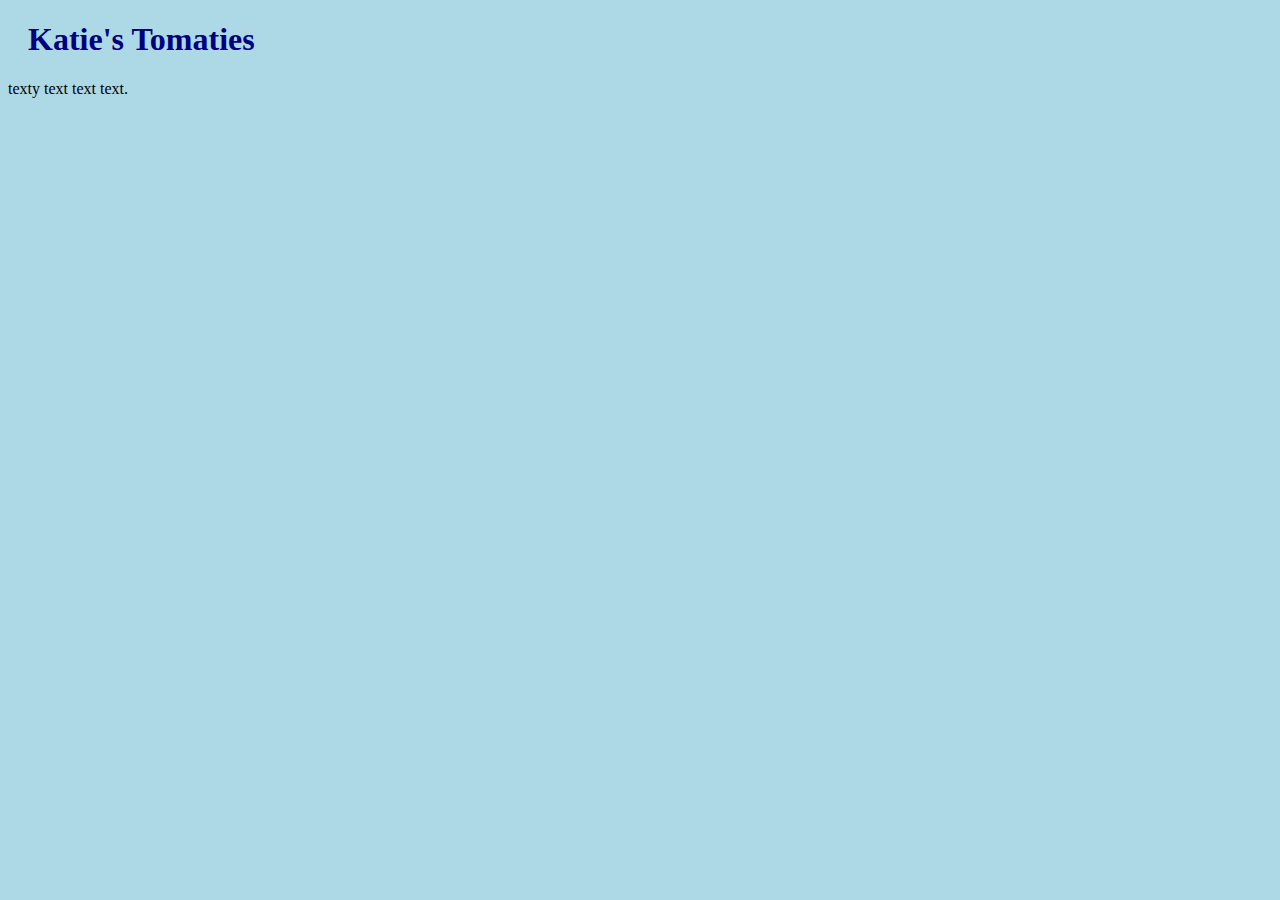
==== www/index.html @ aa74b1ae "reorganzing files" ====
<!DOCTYPE html>
<html>

	<head>
		<title>Katie's Tomaties</title>
		<link rel="stylesheet" href="styles.css">
	</head>

	<body>


		<h1>Katie's Tomaties</h1>

		<p>texty text text text.</p>


	</body>
</html>
---- www/styles.css ----
body {
	background-color: lightblue;
}

h1 {
	color: navy;
	margin-left: 20px;
}
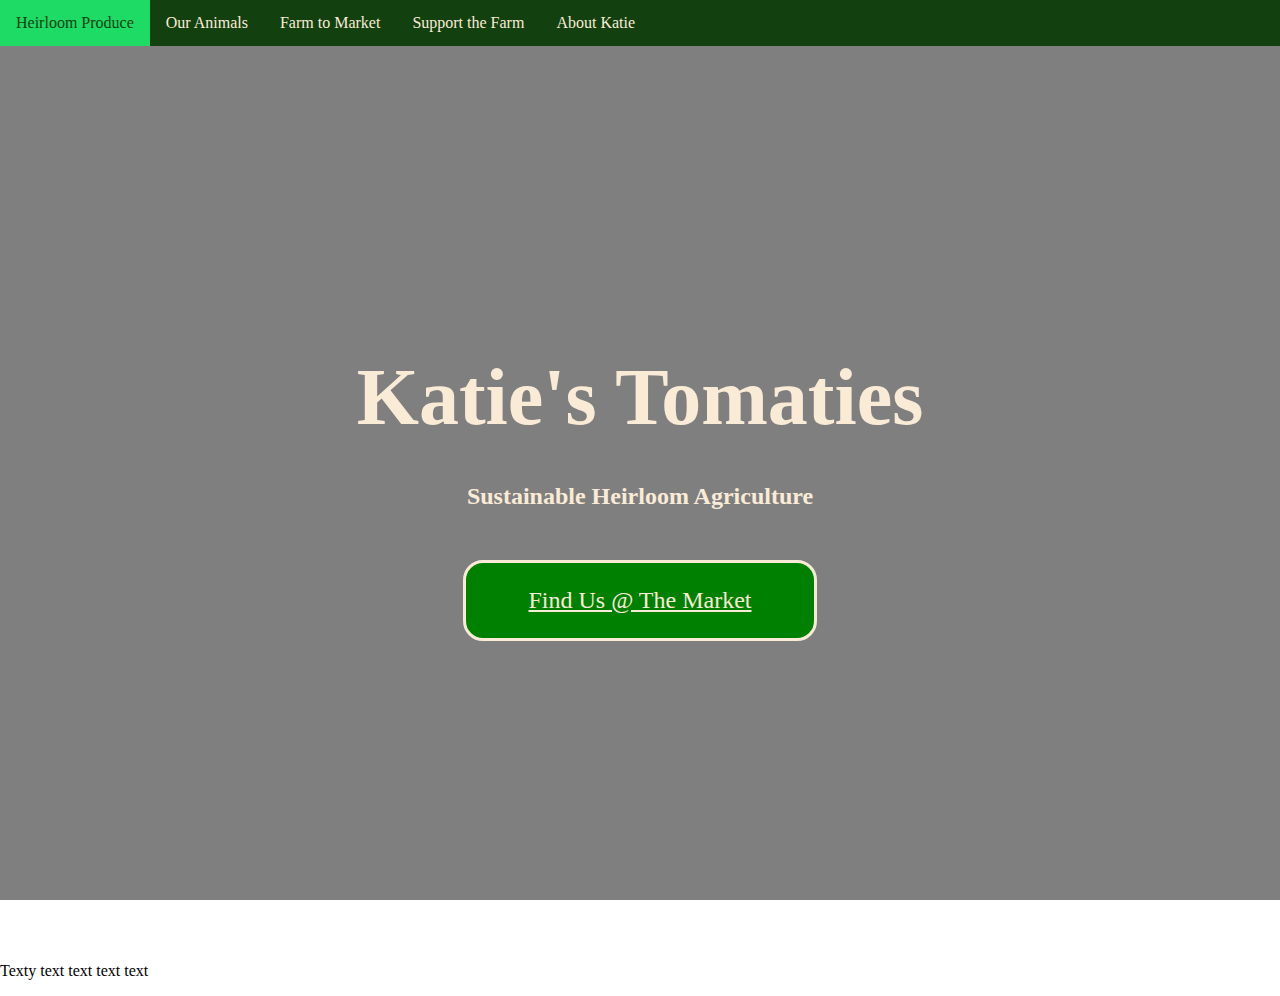
==== commit deb9b00a: "hero image, hero text, nav bar" ====
--- a/www/index.html
+++ b/www/index.html
@@ -1,18 +1,33 @@
 <!DOCTYPE html>
 <html>
 
-	<head>
-		<title>Katie's Tomaties</title>
-		<link rel="stylesheet" href="styles.css">
-	</head>
+<head>
+    <title>Katie's Tomaties</title>
+    <link rel="stylesheet" href="styles.css">
+</head>
 
-	<body>
+<body>
 
+<ul>
+    <li><a class="active" href="https://google.com/">Heirloom Produce</a></li>
+    <li><a href="https://google.com/">Our Animals</a></li>
+    <li><a href="https://google.com/">Farm to Market</a></li>
+    <li><a href="https://google.com/">Support the Farm</a></li>
+    <li><a href="https://google.com/">About Katie</a></li>
+</ul>
 
-		<h1>Katie's Tomaties</h1>
+<section class="hero">
+    <div class="hero-inner">
+        <h1>Katie's Tomaties</h1>
+        <h2>Sustainable Heirloom Agriculture</h2>
+        <a href="https://google.com/" class="btn">Find Us @ The Market</a>
+    </div>
+</section>
+<main>
+    <p>
+        Texty text text text text
+    </p>
+</main>
+</body>
 
-		<p>texty text text text.</p>
-
-
-	</body>
 </html>
--- a/www/styles.css
+++ b/www/styles.css
@@ -1,8 +1,97 @@
 body {
-	background-color: lightblue;
+	margin: 0;
+	font-family: "verdana";
 }
 
-h1 {
-	color: navy;
-	margin-left: 20px;
+ul {
+	list-style-type: none;
+	margin: 0;
+	padding: 0;
+	overflow: hidden;
+	background-color: #12400f;
+}
+
+li {
+	float: left;
+}
+
+li a {
+	display: block;
+	color: antiquewhite;
+	text-align: center;
+	padding: 14px 16px;
+	text-decoration: none;
+}
+
+li a:hover {
+	background-color: #1ddb65;
+	color: #12400f;
+}
+
+.sticky {
+	position: fixed;
+	top: 0;
+	width: 100%;
+}
+
+.sticky + .content {
+	padding-top: 60px;
+}
+
+.hero {
+	/* Sizing */
+	width: 100vw;
+	height: 100vh;
+
+	display: flex;
+	justify-content: center;
+	align-items: center;
+
+	/* Text styles */
+	text-align: center;
+	color: antiquewhite;
+
+	/* Background styles */
+	background-image: linear-gradient(rgba(0, 0, 0, 0.5), rgba(0, 0, 0, 0.5)), url(dirtyhandsandsprout.jpg);
+	background-size: cover;
+	background-position: center center;
+	background-repeat: no-repeat;
+	background-attachment: fixed;
+}
+
+.hero h1 {
+	/* Text styles */
+	font-size: 5em;
+
+	/* Margins */
+	margin-top: 0;
+	margin-bottom: 0.5em;
+}
+
+.hero .btn {
+	/* Positioning and sizing */
+	display: block;
+	width: 300px;
+
+	/* Padding and margins */
+	padding: 1em;
+	margin-top: 50px;
+	margin-left: auto;
+	margin-right: auto;
+
+	/* Text styles */
+	color: antiquewhite;
+	font-size: 1.5em;
+
+	/* Border styles */
+	border: 3px solid antiquewhite;
+	border-radius: 20px;
+
+	background-color: green;
+}
+
+.btn:hover {
+	background-color: #12400f;
+	color: white;
+}
 }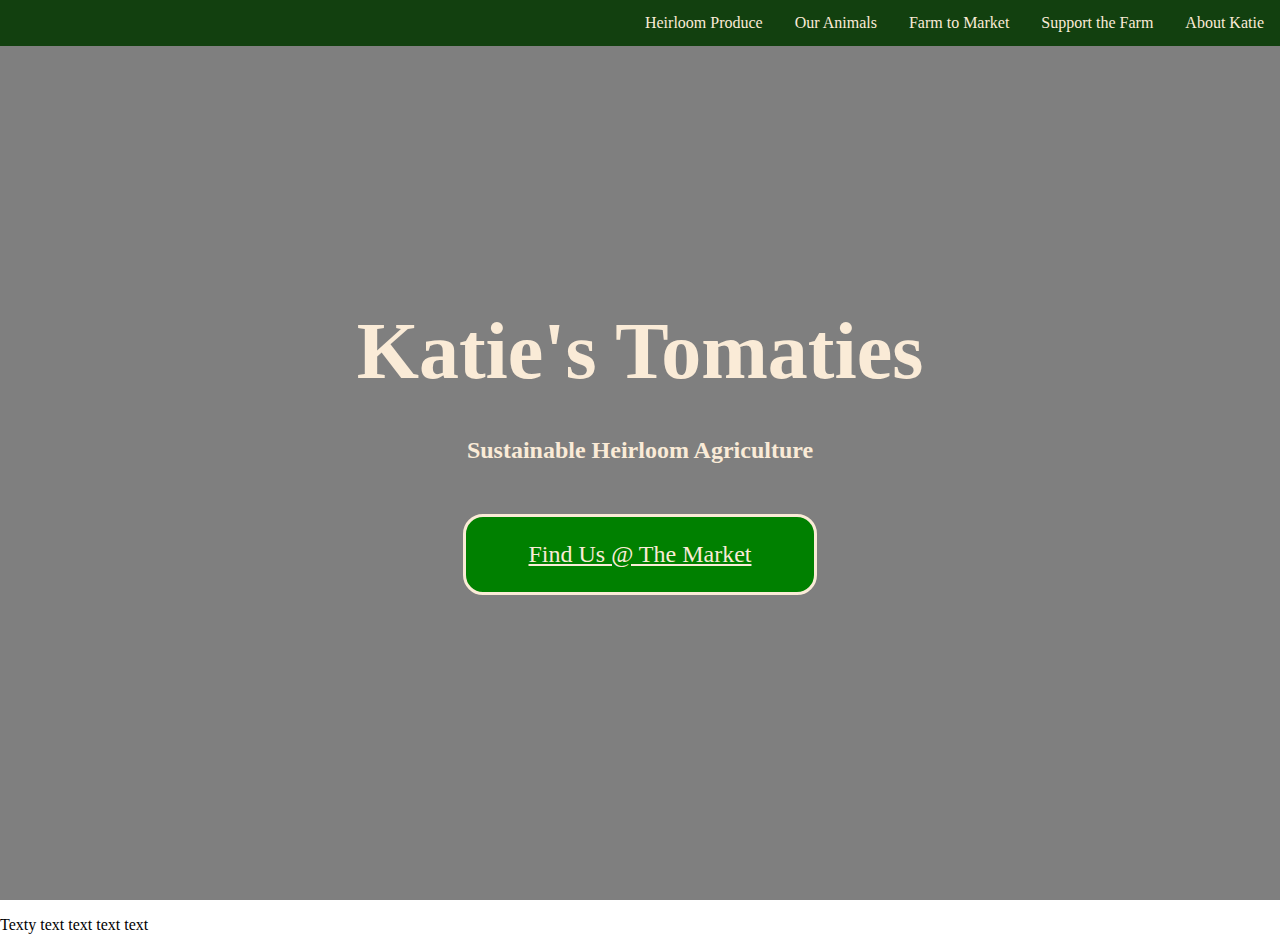
==== commit b9cf33a0: "added fixed nav bar" ====
--- a/www/index.html
+++ b/www/index.html
@@ -8,13 +8,15 @@
 
 <body>
 
-<ul>
-    <li><a class="active" href="https://google.com/">Heirloom Produce</a></li>
-    <li><a href="https://google.com/">Our Animals</a></li>
-    <li><a href="https://google.com/">Farm to Market</a></li>
-    <li><a href="https://google.com/">Support the Farm</a></li>
-    <li><a href="https://google.com/">About Katie</a></li>
-</ul>
+<div class="navbar">
+    <ul>
+        <li><a class="active" href="https://google.com/">About Katie</a></li>
+        <li><a href="https://google.com/">Support the Farm</a></li>
+        <li><a href="https://google.com/">Farm to Market</a></li>
+        <li><a href="https://google.com/">Our Animals</a></li>
+        <li><a href="https://google.com/">Heirloom Produce</a></li>
+    </ul>
+</div>
 
 <section class="hero">
     <div class="hero-inner">
--- a/www/styles.css
+++ b/www/styles.css
@@ -9,10 +9,14 @@
 	padding: 0;
 	overflow: hidden;
 	background-color: #12400f;
+	position: fixed;
+	width: 100%;
+
+
 }
 
 li {
-	float: left;
+	float: right;
 }
 
 li a {
@@ -26,16 +30,6 @@
 li a:hover {
 	background-color: #1ddb65;
 	color: #12400f;
-}
-
-.sticky {
-	position: fixed;
-	top: 0;
-	width: 100%;
-}
-
-.sticky + .content {
-	padding-top: 60px;
 }
 
 .hero {
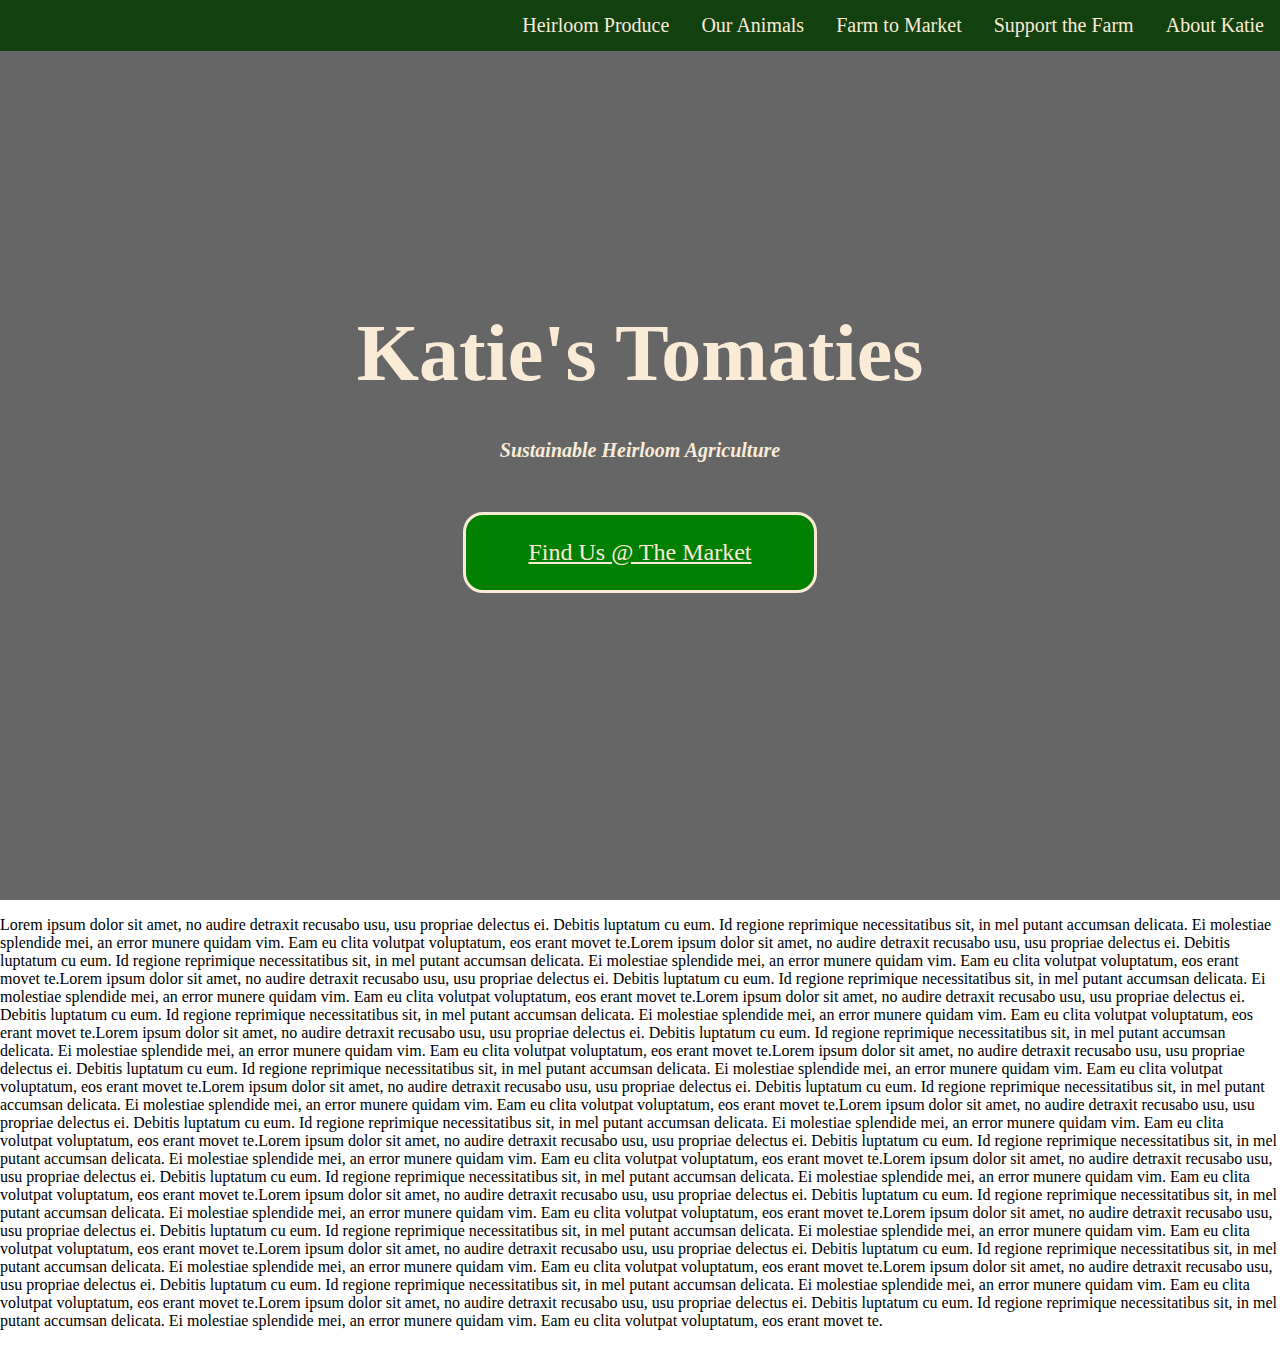
==== commit a1dd3b30: "added fixed nav bar" ====
--- a/www/index.html
+++ b/www/index.html
@@ -27,7 +27,66 @@
 </section>
 <main>
     <p>
-        Texty text text text text
+        Lorem ipsum dolor sit amet,
+        no audire detraxit recusabo usu, usu propriae delectus ei.
+        Debitis luptatum cu eum. Id regione reprimique necessitatibus sit, in mel putant accumsan delicata.
+        Ei molestiae splendide mei, an error munere quidam vim. Eam eu clita volutpat voluptatum, eos erant movet
+        te.Lorem ipsum dolor sit amet,
+        no audire detraxit recusabo usu, usu propriae delectus ei.
+        Debitis luptatum cu eum. Id regione reprimique necessitatibus sit, in mel putant accumsan delicata.
+        Ei molestiae splendide mei, an error munere quidam vim. Eam eu clita volutpat voluptatum, eos erant movet
+        te.Lorem ipsum dolor sit amet,
+        no audire detraxit recusabo usu, usu propriae delectus ei.
+        Debitis luptatum cu eum. Id regione reprimique necessitatibus sit, in mel putant accumsan delicata.
+        Ei molestiae splendide mei, an error munere quidam vim. Eam eu clita volutpat voluptatum, eos erant movet
+        te.Lorem ipsum dolor sit amet,
+        no audire detraxit recusabo usu, usu propriae delectus ei.
+        Debitis luptatum cu eum. Id regione reprimique necessitatibus sit, in mel putant accumsan delicata.
+        Ei molestiae splendide mei, an error munere quidam vim. Eam eu clita volutpat voluptatum, eos erant movet
+        te.Lorem ipsum dolor sit amet,
+        no audire detraxit recusabo usu, usu propriae delectus ei.
+        Debitis luptatum cu eum. Id regione reprimique necessitatibus sit, in mel putant accumsan delicata.
+        Ei molestiae splendide mei, an error munere quidam vim. Eam eu clita volutpat voluptatum, eos erant movet
+        te.Lorem ipsum dolor sit amet,
+        no audire detraxit recusabo usu, usu propriae delectus ei.
+        Debitis luptatum cu eum. Id regione reprimique necessitatibus sit, in mel putant accumsan delicata.
+        Ei molestiae splendide mei, an error munere quidam vim. Eam eu clita volutpat voluptatum, eos erant movet
+        te.Lorem ipsum dolor sit amet,
+        no audire detraxit recusabo usu, usu propriae delectus ei.
+        Debitis luptatum cu eum. Id regione reprimique necessitatibus sit, in mel putant accumsan delicata.
+        Ei molestiae splendide mei, an error munere quidam vim. Eam eu clita volutpat voluptatum, eos erant movet
+        te.Lorem ipsum dolor sit amet,
+        no audire detraxit recusabo usu, usu propriae delectus ei.
+        Debitis luptatum cu eum. Id regione reprimique necessitatibus sit, in mel putant accumsan delicata.
+        Ei molestiae splendide mei, an error munere quidam vim. Eam eu clita volutpat voluptatum, eos erant movet
+        te.Lorem ipsum dolor sit amet,
+        no audire detraxit recusabo usu, usu propriae delectus ei.
+        Debitis luptatum cu eum. Id regione reprimique necessitatibus sit, in mel putant accumsan delicata.
+        Ei molestiae splendide mei, an error munere quidam vim. Eam eu clita volutpat voluptatum, eos erant movet
+        te.Lorem ipsum dolor sit amet,
+        no audire detraxit recusabo usu, usu propriae delectus ei.
+        Debitis luptatum cu eum. Id regione reprimique necessitatibus sit, in mel putant accumsan delicata.
+        Ei molestiae splendide mei, an error munere quidam vim. Eam eu clita volutpat voluptatum, eos erant movet
+        te.Lorem ipsum dolor sit amet,
+        no audire detraxit recusabo usu, usu propriae delectus ei.
+        Debitis luptatum cu eum. Id regione reprimique necessitatibus sit, in mel putant accumsan delicata.
+        Ei molestiae splendide mei, an error munere quidam vim. Eam eu clita volutpat voluptatum, eos erant movet
+        te.Lorem ipsum dolor sit amet,
+        no audire detraxit recusabo usu, usu propriae delectus ei.
+        Debitis luptatum cu eum. Id regione reprimique necessitatibus sit, in mel putant accumsan delicata.
+        Ei molestiae splendide mei, an error munere quidam vim. Eam eu clita volutpat voluptatum, eos erant movet
+        te.Lorem ipsum dolor sit amet,
+        no audire detraxit recusabo usu, usu propriae delectus ei.
+        Debitis luptatum cu eum. Id regione reprimique necessitatibus sit, in mel putant accumsan delicata.
+        Ei molestiae splendide mei, an error munere quidam vim. Eam eu clita volutpat voluptatum, eos erant movet
+        te.Lorem ipsum dolor sit amet,
+        no audire detraxit recusabo usu, usu propriae delectus ei.
+        Debitis luptatum cu eum. Id regione reprimique necessitatibus sit, in mel putant accumsan delicata.
+        Ei molestiae splendide mei, an error munere quidam vim. Eam eu clita volutpat voluptatum, eos erant movet
+        te.Lorem ipsum dolor sit amet,
+        no audire detraxit recusabo usu, usu propriae delectus ei.
+        Debitis luptatum cu eum. Id regione reprimique necessitatibus sit, in mel putant accumsan delicata.
+        Ei molestiae splendide mei, an error munere quidam vim. Eam eu clita volutpat voluptatum, eos erant movet te.
     </p>
 </main>
 </body>
--- a/www/styles.css
+++ b/www/styles.css
@@ -20,6 +20,7 @@
 }
 
 li a {
+	font-size: 1.25em;
 	display: block;
 	color: antiquewhite;
 	text-align: center;
@@ -46,7 +47,7 @@
 	color: antiquewhite;
 
 	/* Background styles */
-	background-image: linear-gradient(rgba(0, 0, 0, 0.5), rgba(0, 0, 0, 0.5)), url(dirtyhandsandsprout.jpg);
+	background-image: linear-gradient(rgba(0, 0, 0, 0.6), rgba(0, 0, 0, 0.6)), url(dirtyhandsandsprout.jpg);
 	background-size: cover;
 	background-position: center center;
 	background-repeat: no-repeat;
@@ -61,6 +62,13 @@
 	margin-top: 0;
 	margin-bottom: 0.5em;
 }
+
+.hero h2 {
+	/* Text styles */
+	font-size: 1.25em;
+	font-style: oblique;
+}
+
 
 .hero .btn {
 	/* Positioning and sizing */
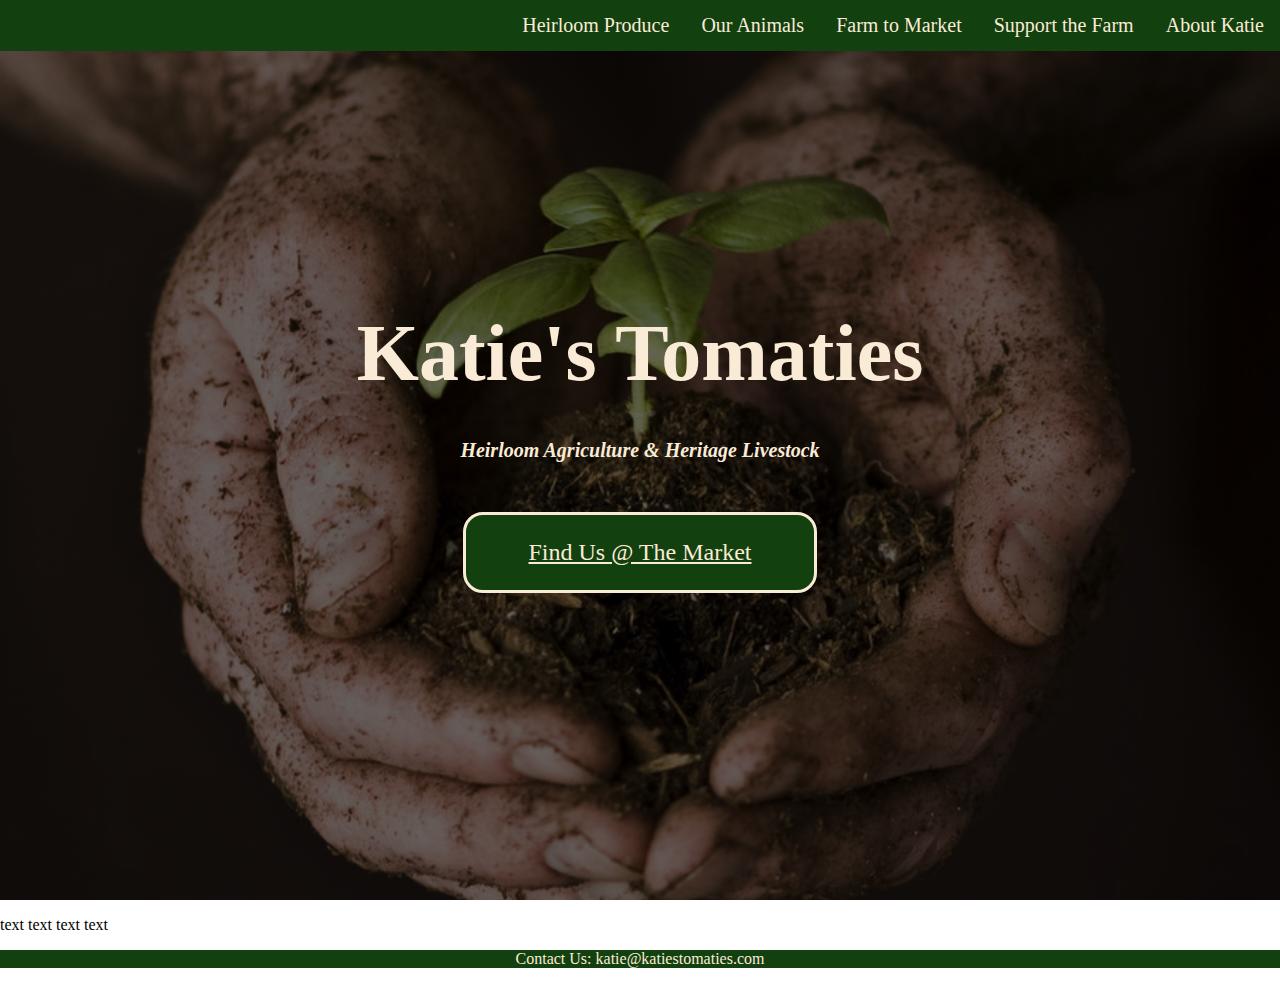
==== commit 04a87775: "setting viewport for mobile devices" ====
--- a/www/index.html
+++ b/www/index.html
@@ -1,5 +1,6 @@
 <!DOCTYPE html>
 <html>
+<meta name="viewport" content="width=device-width, initial-scale=1.0">
 
 <head>
     <title>Katie's Tomaties</title>
@@ -21,74 +22,23 @@
 <section class="hero">
     <div class="hero-inner">
         <h1>Katie's Tomaties</h1>
-        <h2>Sustainable Heirloom Agriculture</h2>
+        <h2>Heirloom Agriculture & Heritage Livestock</h2>
         <a href="https://google.com/" class="btn">Find Us @ The Market</a>
     </div>
 </section>
 <main>
     <p>
-        Lorem ipsum dolor sit amet,
-        no audire detraxit recusabo usu, usu propriae delectus ei.
-        Debitis luptatum cu eum. Id regione reprimique necessitatibus sit, in mel putant accumsan delicata.
-        Ei molestiae splendide mei, an error munere quidam vim. Eam eu clita volutpat voluptatum, eos erant movet
-        te.Lorem ipsum dolor sit amet,
-        no audire detraxit recusabo usu, usu propriae delectus ei.
-        Debitis luptatum cu eum. Id regione reprimique necessitatibus sit, in mel putant accumsan delicata.
-        Ei molestiae splendide mei, an error munere quidam vim. Eam eu clita volutpat voluptatum, eos erant movet
-        te.Lorem ipsum dolor sit amet,
-        no audire detraxit recusabo usu, usu propriae delectus ei.
-        Debitis luptatum cu eum. Id regione reprimique necessitatibus sit, in mel putant accumsan delicata.
-        Ei molestiae splendide mei, an error munere quidam vim. Eam eu clita volutpat voluptatum, eos erant movet
-        te.Lorem ipsum dolor sit amet,
-        no audire detraxit recusabo usu, usu propriae delectus ei.
-        Debitis luptatum cu eum. Id regione reprimique necessitatibus sit, in mel putant accumsan delicata.
-        Ei molestiae splendide mei, an error munere quidam vim. Eam eu clita volutpat voluptatum, eos erant movet
-        te.Lorem ipsum dolor sit amet,
-        no audire detraxit recusabo usu, usu propriae delectus ei.
-        Debitis luptatum cu eum. Id regione reprimique necessitatibus sit, in mel putant accumsan delicata.
-        Ei molestiae splendide mei, an error munere quidam vim. Eam eu clita volutpat voluptatum, eos erant movet
-        te.Lorem ipsum dolor sit amet,
-        no audire detraxit recusabo usu, usu propriae delectus ei.
-        Debitis luptatum cu eum. Id regione reprimique necessitatibus sit, in mel putant accumsan delicata.
-        Ei molestiae splendide mei, an error munere quidam vim. Eam eu clita volutpat voluptatum, eos erant movet
-        te.Lorem ipsum dolor sit amet,
-        no audire detraxit recusabo usu, usu propriae delectus ei.
-        Debitis luptatum cu eum. Id regione reprimique necessitatibus sit, in mel putant accumsan delicata.
-        Ei molestiae splendide mei, an error munere quidam vim. Eam eu clita volutpat voluptatum, eos erant movet
-        te.Lorem ipsum dolor sit amet,
-        no audire detraxit recusabo usu, usu propriae delectus ei.
-        Debitis luptatum cu eum. Id regione reprimique necessitatibus sit, in mel putant accumsan delicata.
-        Ei molestiae splendide mei, an error munere quidam vim. Eam eu clita volutpat voluptatum, eos erant movet
-        te.Lorem ipsum dolor sit amet,
-        no audire detraxit recusabo usu, usu propriae delectus ei.
-        Debitis luptatum cu eum. Id regione reprimique necessitatibus sit, in mel putant accumsan delicata.
-        Ei molestiae splendide mei, an error munere quidam vim. Eam eu clita volutpat voluptatum, eos erant movet
-        te.Lorem ipsum dolor sit amet,
-        no audire detraxit recusabo usu, usu propriae delectus ei.
-        Debitis luptatum cu eum. Id regione reprimique necessitatibus sit, in mel putant accumsan delicata.
-        Ei molestiae splendide mei, an error munere quidam vim. Eam eu clita volutpat voluptatum, eos erant movet
-        te.Lorem ipsum dolor sit amet,
-        no audire detraxit recusabo usu, usu propriae delectus ei.
-        Debitis luptatum cu eum. Id regione reprimique necessitatibus sit, in mel putant accumsan delicata.
-        Ei molestiae splendide mei, an error munere quidam vim. Eam eu clita volutpat voluptatum, eos erant movet
-        te.Lorem ipsum dolor sit amet,
-        no audire detraxit recusabo usu, usu propriae delectus ei.
-        Debitis luptatum cu eum. Id regione reprimique necessitatibus sit, in mel putant accumsan delicata.
-        Ei molestiae splendide mei, an error munere quidam vim. Eam eu clita volutpat voluptatum, eos erant movet
-        te.Lorem ipsum dolor sit amet,
-        no audire detraxit recusabo usu, usu propriae delectus ei.
-        Debitis luptatum cu eum. Id regione reprimique necessitatibus sit, in mel putant accumsan delicata.
-        Ei molestiae splendide mei, an error munere quidam vim. Eam eu clita volutpat voluptatum, eos erant movet
-        te.Lorem ipsum dolor sit amet,
-        no audire detraxit recusabo usu, usu propriae delectus ei.
-        Debitis luptatum cu eum. Id regione reprimique necessitatibus sit, in mel putant accumsan delicata.
-        Ei molestiae splendide mei, an error munere quidam vim. Eam eu clita volutpat voluptatum, eos erant movet
-        te.Lorem ipsum dolor sit amet,
-        no audire detraxit recusabo usu, usu propriae delectus ei.
-        Debitis luptatum cu eum. Id regione reprimique necessitatibus sit, in mel putant accumsan delicata.
-        Ei molestiae splendide mei, an error munere quidam vim. Eam eu clita volutpat voluptatum, eos erant movet te.
+        text text text text
     </p>
 </main>
+
+<div class="footer">
+    <p>
+        Contact Us: katie@katiestomaties.com
+    </p>
+</div>
+
+
 </body>
 
 </html>
--- a/www/styles.css
+++ b/www/styles.css
@@ -89,11 +89,19 @@
 	border: 3px solid antiquewhite;
 	border-radius: 20px;
 
-	background-color: green;
+	background-color: #12400f;
 }
 
 .btn:hover {
+	background-color: #1ddb65;
+	color: #3f230d;
+}
+
+.footer {
+	left: 0;
+	bottom: 0;
+	width: 100%;
 	background-color: #12400f;
-	color: white;
-}
+	color: antiquewhite;
+	text-align: center;
 }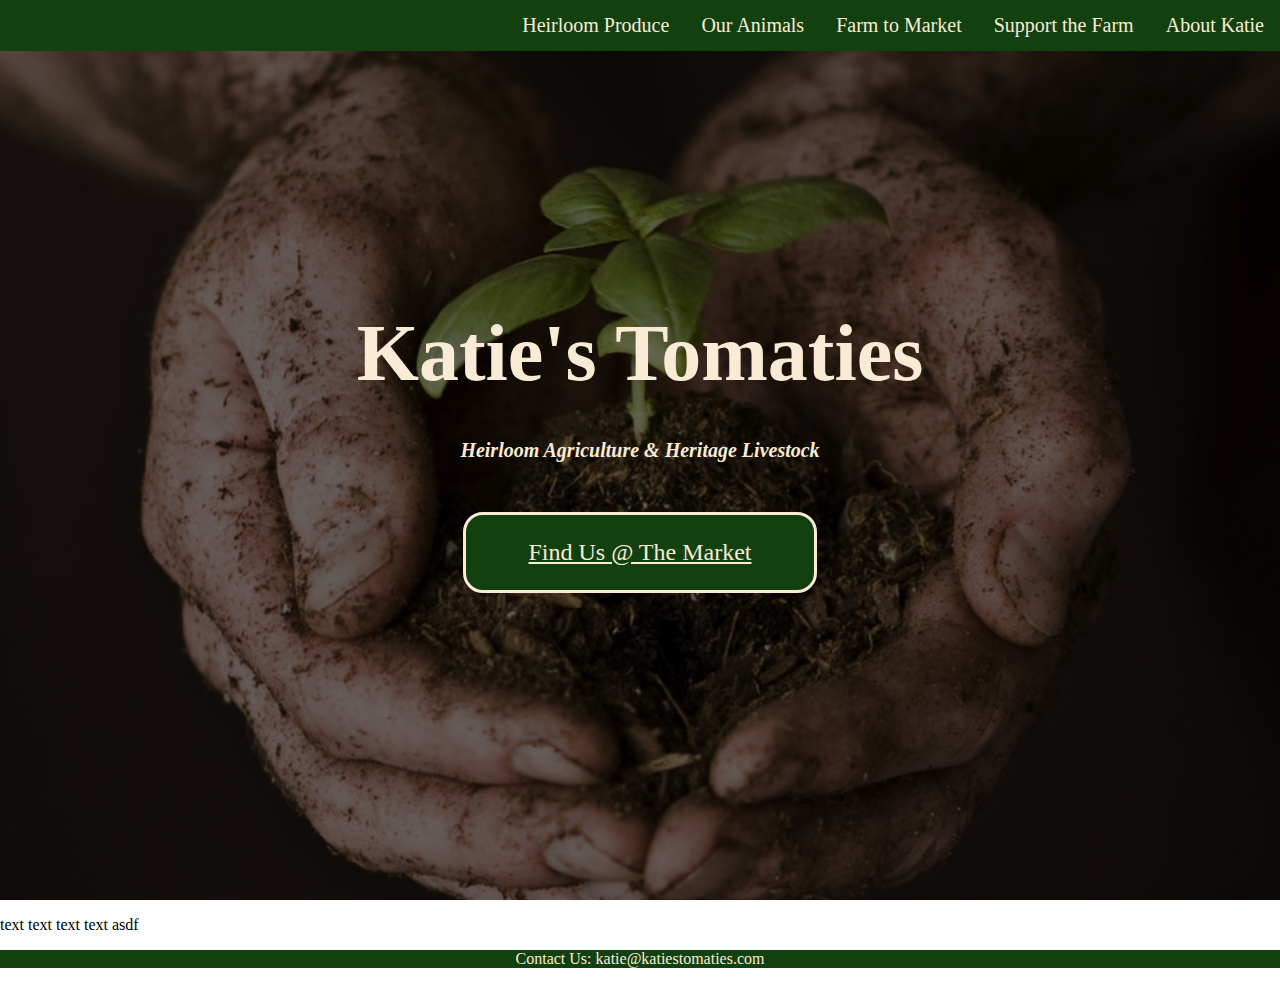
==== commit 745b170d: "added support and about katie pages" ====
--- a/www/index.html
+++ b/www/index.html
@@ -11,11 +11,11 @@
 
 <div class="navbar">
     <ul>
-        <li><a class="active" href="https://google.com/">About Katie</a></li>
-        <li><a href="https://google.com/">Support the Farm</a></li>
-        <li><a href="https://google.com/">Farm to Market</a></li>
-        <li><a href="https://google.com/">Our Animals</a></li>
-        <li><a href="https://google.com/">Heirloom Produce</a></li>
+        <li><a class="active" href=aboutkatie.html>About Katie</a></li>
+        <li><a href=support.html>Support the Farm</a></li>
+        <li><a href=farmtomarket.html>Farm to Market</a></li>
+        <li><a href=animals.html>Our Animals</a></li>
+        <li><a href=produce.html>Heirloom Produce</a></li>
     </ul>
 </div>
 
@@ -23,12 +23,12 @@
     <div class="hero-inner">
         <h1>Katie's Tomaties</h1>
         <h2>Heirloom Agriculture & Heritage Livestock</h2>
-        <a href="https://google.com/" class="btn">Find Us @ The Market</a>
+        <a href="https://www.google.com/maps" class="btn">Find Us @ The Market</a>
     </div>
 </section>
 <main>
     <p>
-        text text text text
+        text text text text asdf
     </p>
 </main>
 
